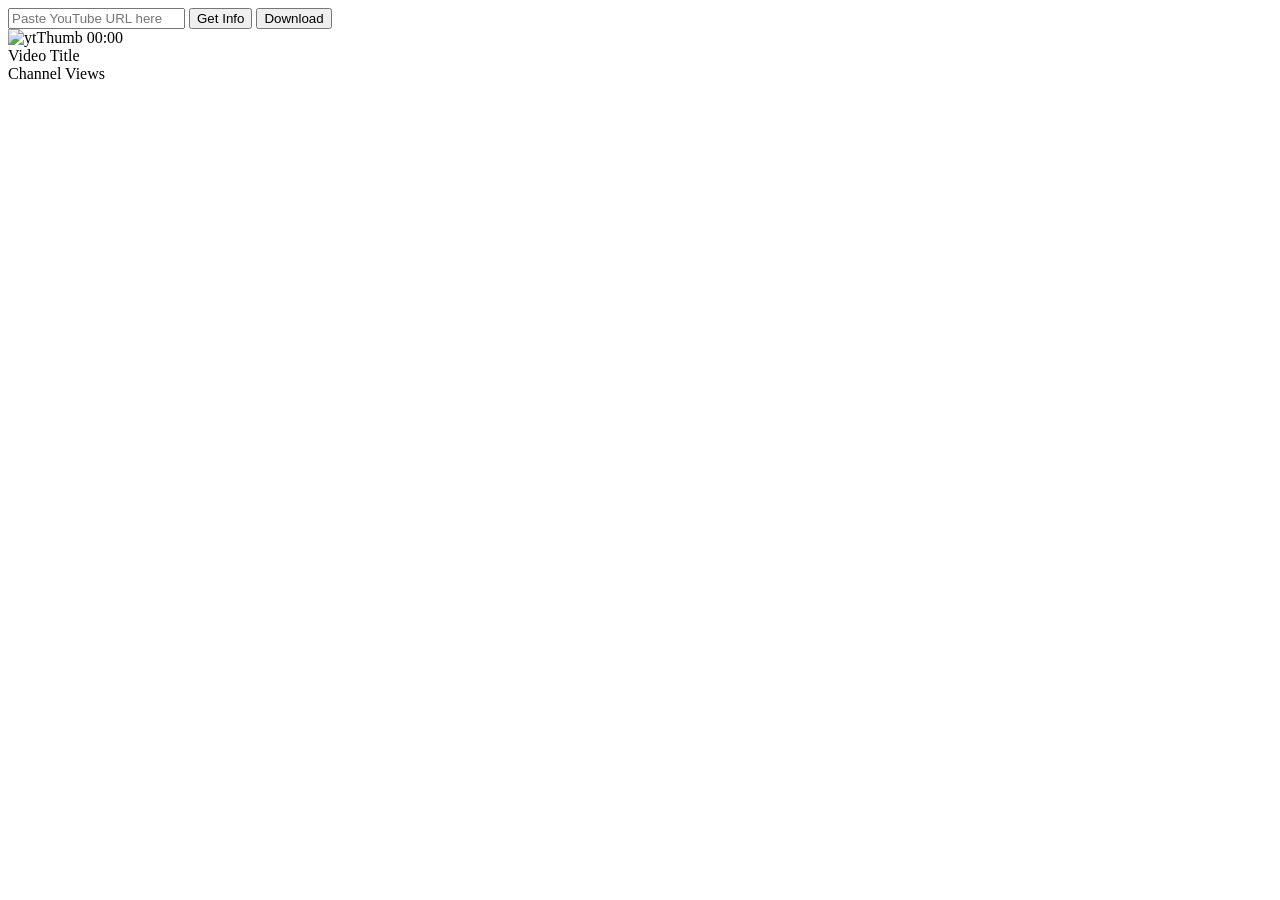
==== html/index.html @ b2428e77 "created folders" ====
<!DOCTYPE html>
<html lang="en">
<head>
  <meta charset="UTF-8">
  <title>YouTube Video Info</title>
  <link rel="stylesheet" href="./style.css">
</head>
<body>
  <div class="ytFetcher">
    <input class="ytInput" type="text" id="youtubeUrl" placeholder="Paste YouTube URL here">
    <button class="ytGetBtn" onclick="updateYTFrame()">Get Info</button>
    <button class="ytDownloadBtn" id="ytDownloadBtn">Download</button>
  </div>

  <div class="ytFrame" id="ytFrame">
    <div class="ytFrameBG">
      <div class="thumbFrame">
        <img src="https://i.ytimg.com/vi/X0i_if7cL9A/maxresdefault.jpg" alt="ytThumb" class="ytThumb">
        <span class="ytTimestamp">00:00</span>
      </div>
      <span class="ytTitle">Video Title</span>
      <div class="ytInfo">
        <span class="ytChannelName">Channel</span>
        <span class="ytViews">Views</span>
      </div>
    </div>
  </div>

  <script src="videofetch.js"></script>
  <script src="https://cdn.jsdelivr.net/npm/html2canvas@1.4.1/dist/html2canvas.min.js"></script>
  <script src="videodownload.js"></script>
</body>
</html>
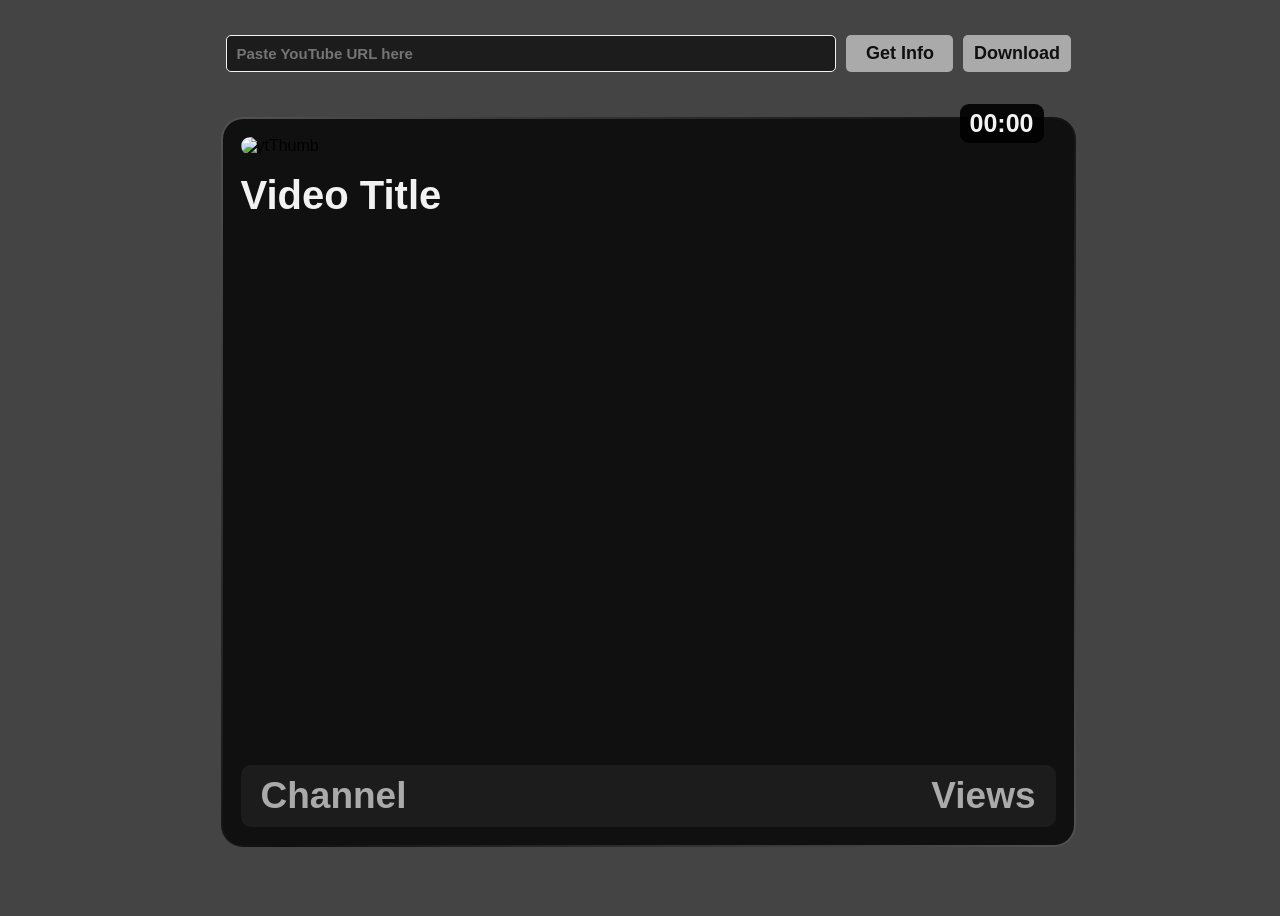
==== commit 60b3664b: "fixed files" ====
--- a/html/index.html
+++ b/html/index.html
@@ -3,7 +3,7 @@
 <head>
   <meta charset="UTF-8">
   <title>YouTube Video Info</title>
-  <link rel="stylesheet" href="./style.css">
+  <link rel="stylesheet" href="../css/style.css">
 </head>
 <body>
   <div class="ytFetcher">
@@ -26,8 +26,8 @@
     </div>
   </div>
 
-  <script src="videofetch.js"></script>
+  <script src="../js/videofetch.js"></script>
   <script src="https://cdn.jsdelivr.net/npm/html2canvas@1.4.1/dist/html2canvas.min.js"></script>
-  <script src="videodownload.js"></script>
+  <script src="../js/videodownload.js"></script>
 </body>
 </html>
--- a/css/style.css
+++ b/css/style.css
@@ -0,0 +1,136 @@
+@import url('https://fonts.googleapis.com/css2?family=Montserrat:ital,wght@0,100..900;1,100..900&family=Roboto:ital,wght@0,100..900;1,100..900&display=swap');
+
+* {
+  --text-color-1: #f2f2f2;
+  --text-color-2: #aaaaaa;
+  --bg-color-1: #101010;
+  --bg-color-2: #1c1c1c;
+  --border-1: #525252;
+  --border-2: #101010;
+}
+
+body { 
+  font-family: "Roboto", sans-serif; 
+  width: 100vw;
+  height: 100vh;
+  display: flex;
+  flex-direction: column;
+  justify-content: center;
+  align-items: center;
+  overflow: hidden;
+  background-color: rgb(68, 68, 68);
+}
+
+.ytFrame {
+  margin: 40px;
+  width: 855px;
+  height: 730px;
+  background: linear-gradient(135deg, var(--border-1), var(--border-2) 50%, var(--border-1));
+  border-radius: 22px;
+  display: flex;
+  justify-content: center;
+  align-items: center;
+}
+
+.ytFrameBG {
+  width: calc(100% - 4px);
+  height: calc(100% - 4px);
+  background-color: var(--bg-color-1);
+  display: flex;
+  flex-direction: column;
+  border-radius: 20px;
+}
+
+.thumbFrame {
+  width: 100%;
+  position: relative;
+  display: inline-block;
+  
+}
+
+.ytThumb {
+  width: calc(100% - 36px);
+  display: block;
+  margin: 18px;
+  border-radius: 18px;
+}
+
+.ytTimestamp {
+  position: absolute;
+  bottom: 30px;
+  right: 30px;
+  font-weight: 600;
+  font-size: 25px;
+  background: rgba(0, 0, 0, 0.9);
+  padding: 5px 10px;
+  border-radius: 9px;
+  color: var(--text-color-1);
+}
+
+.ytTitle {
+  color: var(--text-color-1);
+  display: -webkit-box;
+  width: calc(100% - 36px);
+  max-width: calc(100% - 36px);
+  padding: 0px 18px;
+  font-size: 40px;
+  font-weight: 600;
+  -webkit-line-clamp: 2;
+  -webkit-box-orient: vertical;
+  overflow: hidden;
+  text-overflow: ellipsis;
+}
+
+.ytInfo {
+  background-color: var(--bg-color-2);
+  bottom: 0;
+  margin: 18px;
+  margin-top: auto;
+  font-size: 37px;
+  display: flex;
+  justify-content: space-between;
+  padding: 10px 20px;
+  font-weight: 600;
+  color: var(--text-color-2);
+  border-radius: 10px;
+}
+
+.ytFetcher {
+  width: 855px;
+  display: flex;
+}
+
+.ytInput {
+  width: 100%;
+  height: 15px;
+  padding: 10px;
+  border: 1px solid var(--text-color-1);
+  color: var(--text-color-2);
+  background-color: var(--bg-color-2);
+  margin: 5px;
+  font-weight: 600;
+  font-family: "Roboto", sans-serif;
+  font-size: 15px;
+  border-radius: 5px;
+}
+
+.ytGetBtn, .ytDownloadBtn {
+  width: 150px;
+  font-weight: 800;
+  font-family: "Roboto", sans-serif;
+  font-size: 18px;
+  margin: 5px;
+  border: none;
+  border-radius: 5px;
+  background-color: var(--text-color-2);
+  color: var(--bg-color-1);
+  
+  transition: .1s ease-in-out;
+}
+.ytGetBtn:hover, .ytDownloadBtn:hover {
+  color: var(--text-color-2);
+  background-color: var(--bg-color-1);
+  border: 1px solid var(--text-color-1);
+  transition: .1s ease-in-out;
+  cursor: pointer;
+}
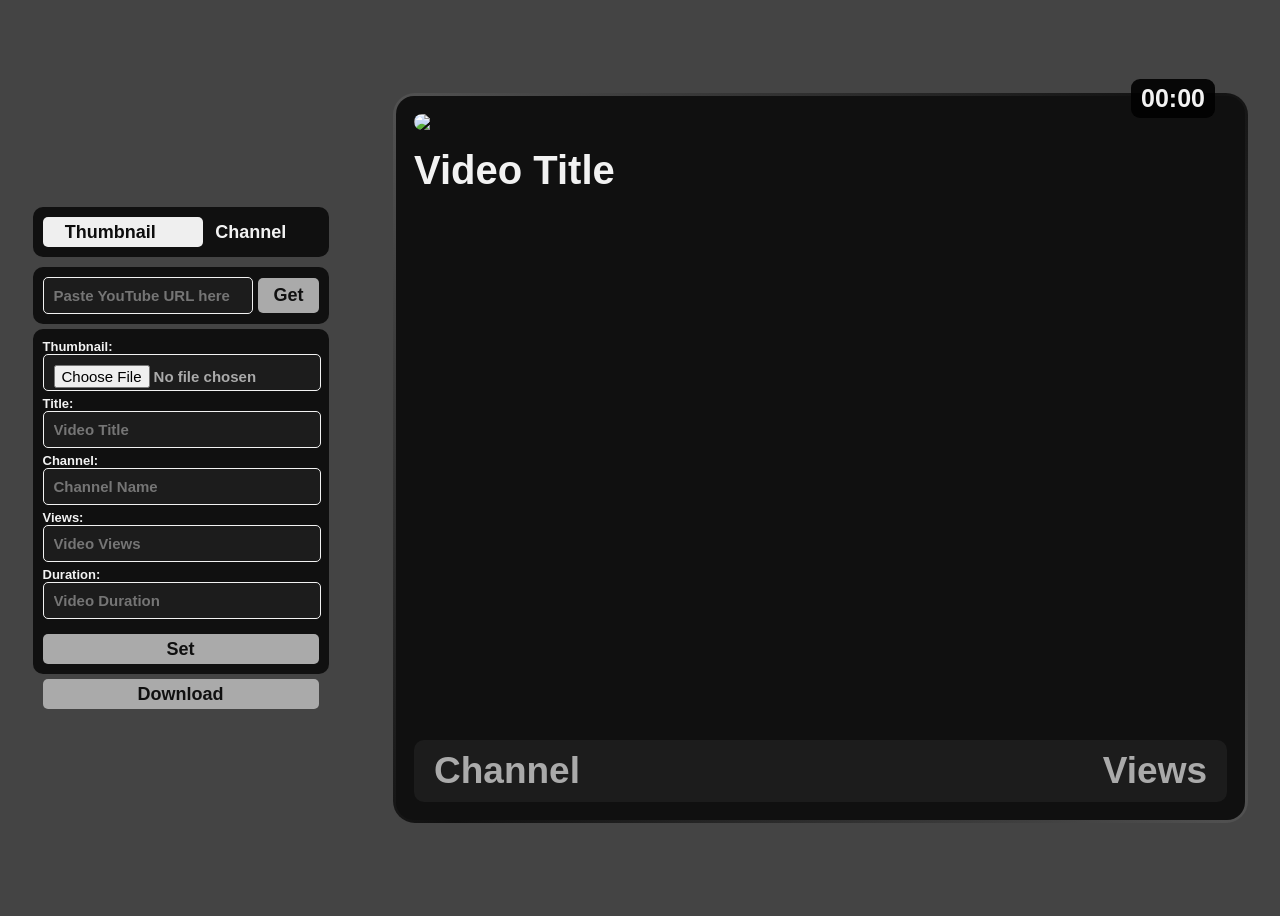
==== commit ea76b2ed: "added the option to fetch channel info" ====
--- a/html/index.html
+++ b/html/index.html
@@ -2,32 +2,88 @@
 <html lang="en">
 <head>
   <meta charset="UTF-8">
-  <title>YouTube Video Info</title>
+  <title>YouTube Fetcher</title>
   <link rel="stylesheet" href="../css/style.css">
 </head>
 <body>
   <div class="ytFetcher">
-    <input class="ytInput" type="text" id="youtubeUrl" placeholder="Paste YouTube URL here">
-    <button class="ytGetBtn" onclick="updateYTFrame()">Get Info</button>
+    <div class="modeChange">
+      <div class="currentMode" id="currentMode"></div>
+      <button class="modeBtn" id="modeThumb" onclick="changeToThumb()">Thumbnail</button>
+      <button class="modeBtn" id="modeChannel" onclick="changeToChannel()">Channel</button>
+    </div>
+
+    
+    <div class="channelInputs hidden" id="channelInputs">
+      <input class="ytChannelLinkInput" type="text" id="youtubeChannelUrl" placeholder="Paste Channel URL here">
+      <button class="ytGetBtn" onclick="fetchChannelFromUrl()">Get</button>
+    </div>
+
+    <div class="byLink" id="byLink">
+      <input class="ytLinkInput" type="text" id="youtubeUrl" placeholder="Paste YouTube URL here">
+      <button class="ytGetBtn" onclick="updateYTFrame()">Get</button>
+    </div>
+    
+    <div class="byManual" id="byManual">
+      <div class="manualTitleGroup">
+        <span class="manualInputName">Thumbnail:</span>
+        <input type="file" accept="image/*" class="manualInput" id="ytThumbInput">
+      </div>
+      <div class="manualTitleGroup">
+        <span class="manualInputName">Title:</span>
+        <input type="text" placeholder="Video Title" class="manualInput" id="ytTitleInput">
+      </div>
+      <div class="manualTitleGroup">
+        <span class="manualInputName">Channel:</span>
+        <input type="text" placeholder="Channel Name" class="manualInput" id="ytChannelInput">
+      </div>
+      <div class="manualTitleGroup">
+        <span class="manualInputName">Views:</span>
+        <input type="text" placeholder="Video Views" class="manualInput" id="ytViewsInput">
+      </div>
+      <div class="manualTitleGroup">
+        <span class="manualInputName">Duration:</span>
+        <input type="text" placeholder="Video Duration" class="manualInput" id="ytTimeInput">
+      </div>
+      <button class="ytManualSetBtn" id="ytManualSetBtn" onclick="updateYTManual()">Set</button>
+    </div>
     <button class="ytDownloadBtn" id="ytDownloadBtn">Download</button>
   </div>
 
-  <div class="ytFrame" id="ytFrame">
-    <div class="ytFrameBG">
-      <div class="thumbFrame">
-        <img src="https://i.ytimg.com/vi/X0i_if7cL9A/maxresdefault.jpg" alt="ytThumb" class="ytThumb">
-        <span class="ytTimestamp">00:00</span>
+  <div class="finalResult">
+    <div class="ytFrame" id="ytFrame">
+      <div class="ytFrameBG">
+        <div class="thumbFrame">
+          <img src="https://i.ytimg.com/vi/X0i_if7cL9A/maxresdefault.jpg" class="ytThumb" id="ytThumb">
+          <span class="ytTimestamp" id="ytTimestamp">00:00</span>
+        </div>
+        <span class="ytTitle" id="ytTitle">Video Title</span>
+        <div class="ytInfo">
+          <span class="ytChannelName" id="ytChannelName">Channel</span>
+          <span class="ytViews" id="ytViews">Views</span>
+        </div>
       </div>
-      <span class="ytTitle">Video Title</span>
-      <div class="ytInfo">
-        <span class="ytChannelName">Channel</span>
-        <span class="ytViews">Views</span>
+    </div>
+    <div class="ytChannelFrame hidden" id="ytChannelFrame">
+      <div class="ytChannelFrameBG" id="ytChannelFrameBG">
+        <img src="https://yt3.ggpht.com/drnSDZTFarDoob0D9YTDMTLZ390nyytLo6kjycN7bUv2mSd-2d8nqe8IZkQxzOJmcmpSQ814=s800-c-k-c0x00ffffff-no-rj" class="ytChannelPic" id="ytChannelPic">
+        <div class="ytChannelInfo" id="ytChannelInfo">
+          <span class="ytChannelProfileName" id="ytChannelProfileName"> Felps LIVE</span>
+          <span class="ytChannelTag" id="ytChannelTag">@FelpsLIVE</span>
+          <div class="ytChannelDetails" id="ytChannelDetails">
+            <span class="ytChannelSubs" id="ytChannelSubs">724 mil inscritos</span>
+            <span class="ytChannelVideos" id="ytChannelVideos"> 3,7 mil videos</span>
+          </div>
+        </div>
       </div>
     </div>
   </div>
-
+    
   <script src="../js/videofetch.js"></script>
   <script src="https://cdn.jsdelivr.net/npm/html2canvas@1.4.1/dist/html2canvas.min.js"></script>
   <script src="../js/videodownload.js"></script>
+  <script src="../js/videomanualset.js"></script>
+  <script src="../js/changemode.js"></script>
+  <script src="../js/channelfetch.js"></script>
 </body>
 </html>
--- a/css/style.css
+++ b/css/style.css
@@ -7,6 +7,7 @@
   --bg-color-2: #1c1c1c;
   --border-1: #525252;
   --border-2: #101010;
+  --transition: .1s ease-in-out;
 }
 
 body { 
@@ -14,7 +15,7 @@
   width: 100vw;
   height: 100vh;
   display: flex;
-  flex-direction: column;
+  flex-direction: row;
   justify-content: center;
   align-items: center;
   overflow: hidden;
@@ -30,22 +31,24 @@
   display: flex;
   justify-content: center;
   align-items: center;
+  transition: var(--transition);
 }
 
 .ytFrameBG {
-  width: calc(100% - 4px);
-  height: calc(100% - 4px);
-  background-color: var(--bg-color-1);
-  display: flex;
-  flex-direction: column;
-  border-radius: 20px;
+  width: calc(100% - 6px);
+  height: calc(100% - 6px);
+  background-color: var(--bg-color-1);
+  display: flex;
+  flex-direction: column;
+  border-radius: 18px;
+  transition: var(--transition);
 }
 
 .thumbFrame {
   width: 100%;
   position: relative;
   display: inline-block;
-  
+  transition: var(--transition);
 }
 
 .ytThumb {
@@ -53,6 +56,7 @@
   display: block;
   margin: 18px;
   border-radius: 18px;
+  transition: var(--transition);
 }
 
 .ytTimestamp {
@@ -65,6 +69,7 @@
   padding: 5px 10px;
   border-radius: 9px;
   color: var(--text-color-1);
+  transition: var(--transition);
 }
 
 .ytTitle {
@@ -79,6 +84,7 @@
   -webkit-box-orient: vertical;
   overflow: hidden;
   text-overflow: ellipsis;
+  transition: var(--transition);
 }
 
 .ytInfo {
@@ -93,44 +99,249 @@
   font-weight: 600;
   color: var(--text-color-2);
   border-radius: 10px;
+  transition: var(--transition);
 }
 
 .ytFetcher {
-  width: 855px;
-  display: flex;
-}
-
-.ytInput {
+  width: 400px;
+  display: flex;
+  gap: 5px;
+  flex-direction: column;
+  align-items: center;
+}
+
+.byLink, .channelInputs {
+  width: 80%;
+  display: flex;
+  align-items: center;
+  background-color: var(--bg-color-1);
+  gap: 5px;
+  padding: 10px;
+  border-radius: 10px;
+  scale: 1;
+  transition: var(--transition);
+}
+
+.ytLinkInput, .ytChannelLinkInput {
   width: 100%;
   height: 15px;
   padding: 10px;
   border: 1px solid var(--text-color-1);
   color: var(--text-color-2);
   background-color: var(--bg-color-2);
-  margin: 5px;
   font-weight: 600;
   font-family: "Roboto", sans-serif;
   font-size: 15px;
   border-radius: 5px;
 }
 
-.ytGetBtn, .ytDownloadBtn {
-  width: 150px;
+.linkButtons {
+  display: flex;
+  width: 100%;
+  gap: 10px;
+}
+
+.ytGetBtn {
+  padding: 0 15px;
+  height: 35px;
   font-weight: 800;
   font-family: "Roboto", sans-serif;
   font-size: 18px;
-  margin: 5px;
   border: none;
   border-radius: 5px;
   background-color: var(--text-color-2);
   color: var(--bg-color-1);
   
-  transition: .1s ease-in-out;
-}
-.ytGetBtn:hover, .ytDownloadBtn:hover {
+  transition: var(--transition);
+}
+
+.byManual {
+  width: 80%;
+  display: flex;
+  flex-direction: column;
+  align-items: center;
+  background-color: var(--bg-color-1);
+  gap: 5px;
+  padding: 10px;
+  border-radius: 10px;
+  transition: var(--transition);
+}
+
+.manualTitleGroup {
+  width: 100%;
+  display: flex;
+  flex-direction: column;
+  color: var(--text-color-1);
+}
+
+.manualInput {
+  width: calc(100% - 20px);
+  height: 15px;
+  padding: 10px;
+  border: 1px solid var(--text-color-1);
   color: var(--text-color-2);
+  background-color: var(--bg-color-2);
+  font-weight: 600;
+  font-family: "Roboto", sans-serif;
+  font-size: 15px;
+  border-radius: 5px;
+}
+
+.manualInputName {
+  font-family: "Roboto", sans-serif;
+  font-size: 13px;
+  font-weight: 800;
+}
+
+.ytManualSetBtn {
+  width: 100%;
+  height: 30px;
+  font-weight: 800;
+  font-family: "Roboto", sans-serif;
+  font-size: 18px;
+  border: none;
+  border-radius: 5px;
+  background-color: var(--text-color-2);
+  color: var(--bg-color-1);
+  margin-top: 10px;
+  transition: var(--transition);
+}
+
+.ytDownloadBtn {
+  width: 80%;
+  height: 30px;
+  font-weight: 800;
+  font-family: "Roboto", sans-serif;
+  font-size: 18px;
+  border: none;
+  border-radius: 5px;
+  background-color: var(--text-color-2);
+  color: var(--bg-color-1);
+  
+  transition: var(--transition);
+}
+
+.ytDownloadBtn:hover, .ytGetBtn:hover, .ytManualSetBtn:hover {
+  color: var(--text-color-2);
   background-color: var(--bg-color-1);
   border: 1px solid var(--text-color-1);
-  transition: .1s ease-in-out;
+  transition: var(--transition);
   cursor: pointer;
+}
+
+.modeChange {
+  background-color: var(--bg-color-1);
+  width: 80%;
+  padding: 10px;
+  display: flex;
+  gap: 5px;
+  border-radius: 10px;
+}
+
+.modeBtn {
+  width: 50%;
+  height: 30px;
+  border: none;
+  background-color: #00000000;
+  font-family: "Roboto", sans-serif;
+  font-weight: 800;
+  font-size: 18px;
+  color: var(--text-color-1);
+  z-index: 2;
+  cursor: pointer;
+}
+
+.currentMode {
+  z-index: 3;
+  width: 160px;
+  height: 30px;
+  position: absolute;
+  border-radius: 5px;
+  margin-left: 0px;
+  background-color: #fff;
+  mix-blend-mode: difference;
+  transition: var(--transition);
+}
+
+.finalResult {
+  display: flex;
+  flex-direction: column;
+}
+
+.ytChannelFrame {
+  margin: 40px;
+  width: 750px;
+  height: 250px;
+  background: linear-gradient(165deg, var(--border-1), var(--border-2) 50%, var(--border-1));
+  border-radius: 22px;
+  display: flex;
+  justify-content: center;
+  align-items: center;
+  padding: 2px;
+  transition: var(--transition);
+}
+
+.ytChannelFrameBG {
+  width: 100%;
+  height: 76%;
+  background-color: var(--bg-color-1);
+  display: flex;
+  align-items: center;
+  border-radius: 20px;
+  padding: 30px;
+  
+  transition: var(--transition);
+}
+
+.ytChannelPic {
+  width: 200px;
+  height: 200px;
+  border-radius: 50%;
+}
+
+.ytChannelInfo {
+  color: var(--text-color-1);
+  display: flex;
+  flex-direction: column;
+  font-family: "Roboto", sans-serif;
+  margin-left: 30px;
+  width: 100%;
+}
+
+.ytChannelProfileName {
+  font-size: 50px;
+  font-weight: 800;
+}
+
+.ytChannelTag {
+  font-size: 20px;
+  font-weight: 500;
+  margin-top: 5px;
+}
+
+.ytChannelDetails {
+  background-color: var(--bg-color-2);
+  padding: 15px 20px;
+  font-size: 20px;
+  font-weight: 800;
+  margin-top: 10px;
+  display: flex;
+  justify-content: space-between;
+  border-radius: 10px;
+}
+
+.ytChannelSubs {}
+
+.ytChannelVideos {
+  margin-left: auto;
+}
+
+.hidden {
+  opacity: 0;
+  visibility: hidden;
+  height: 0;
+  padding: 0;
+  margin: 0;
+  overflow: hidden;
+  transition: var(--transition);
 }
